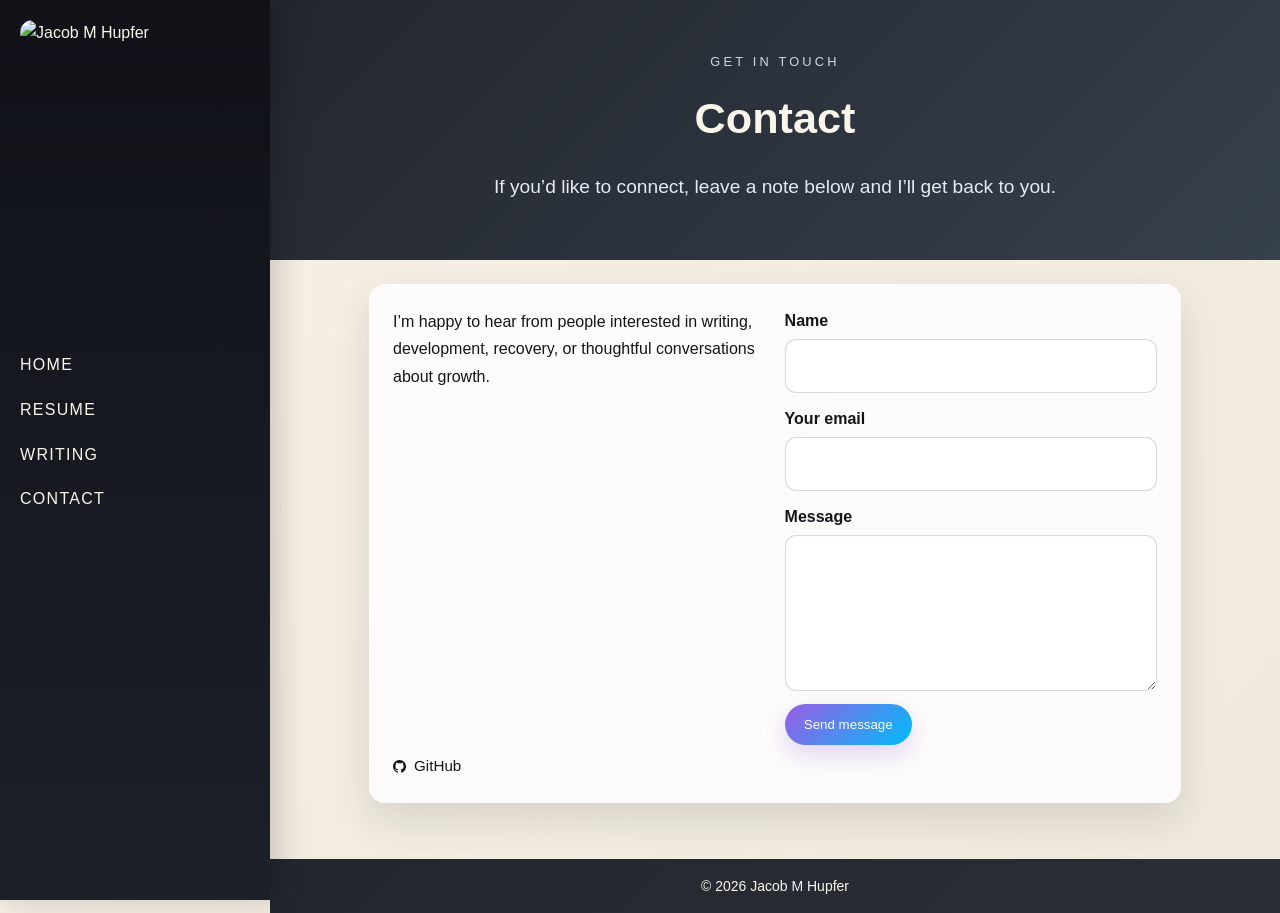
==== contact.html @ 003349e4 "Simplify navigation and remove email from contact page" ====
<!DOCTYPE html>
<html lang="en">
<head>
    <meta charset="UTF-8">
    <meta name="viewport" content="width=device-width, initial-scale=1.0">
    <title>Contact | Jacob M Hupfer</title>
    <link rel="stylesheet" href="assets/css/style.css">
    <link rel="stylesheet" href="https://maxcdn.bootstrapcdn.com/font-awesome/4.4.0/css/font-awesome.min.css">
</head>
<body>
    <nav class="navbar" aria-label="Main navigation">
        <img src="assets/images/Profile Photo.jpg" alt="Jacob M Hupfer" width="230" height="300">
        <ul class="navbar-items">
            <li><a href="index.html">Home</a></li>
            <li><a href="resume.html">Resume</a></li>
            <li><a href="writing.html">Writing</a></li>
            <li><a class="active" href="contact.html">Contact</a></li>
        </ul>
    </nav>

    <div class="page-content">
        <header class="site-header subpage-hero">
            <div class="hero-content">
                <p class="eyebrow">Get in touch</p>
                <h1>Contact</h1>
                <p class="hero-copy">If you’d like to connect, leave a note below and I’ll get back to you.</p>
            </div>
        </header>

        <main class="subpage-content">
            <section class="contact-shell">
                <div class="contact-details">
                    <p class="contact-intro">I’m happy to hear from people interested in writing, development, recovery, or thoughtful conversations about growth.</p>
                    <ul class="contact-links">
                        <li><i class="fa fa-github" aria-hidden="true"></i><a href="https://github.com/JMHupfer" target="_blank" rel="noopener noreferrer">GitHub</a></li>
                    </ul>
                </div>

                <form class="contact-form" id="contact-form" novalidate>
                    <div class="form-row">
                        <label for="name">Name</label>
                        <input id="name" name="name" type="text" required autocomplete="name">
                    </div>

                    <div class="form-row">
                        <label for="email">Your email</label>
                        <input id="email" name="email" type="email" required autocomplete="email">
                    </div>

                    <div class="form-row">
                        <label for="message">Message</label>
                        <textarea id="message" name="message" rows="5" required></textarea>
                    </div>

                    <button class="button primary" type="submit">Send message</button>
                    <p class="form-status" id="form-status" role="status" aria-live="polite"></p>
                </form>
            </section>
        </main>

        <footer class="site-footer">
            <p>&copy; 2026 Jacob M Hupfer</p>
        </footer>
    </div>

    <script>
        const form = document.getElementById('contact-form');
        const statusMessage = document.getElementById('form-status');

        form.addEventListener('submit', async (event) => {
            event.preventDefault();

            const name = document.getElementById('name').value.trim();
            const senderEmail = document.getElementById('email').value.trim();
            const message = document.getElementById('message').value.trim();

            if (!name || !senderEmail || !message) {
                statusMessage.textContent = 'Please fill in each field before sending.';
                statusMessage.className = 'form-status error';
                return;
            }

            statusMessage.textContent = 'Sending your message...';
            statusMessage.className = 'form-status';

            const formData = new FormData(form);
            formData.set('_subject', `Portfolio contact from ${name}`);
            formData.set('_captcha', 'false');
            formData.set('_template', 'table');

            try {
                const response = await fetch('https://formsubmit.co/ajax/jacobhupfer@gmail.com', {
                    method: 'POST',
                    body: formData
                });

                if (!response.ok) {
                    throw new Error('Unable to send message');
                }

                form.reset();
                statusMessage.textContent = 'Thanks! Your message has been sent.';
                statusMessage.className = 'form-status success';
            } catch (error) {
                statusMessage.textContent = 'Sorry, that did not go through. Please email me directly instead.';
                statusMessage.className = 'form-status error';
            }
        });
    </script>
</body>
</html>
---- assets/css/style.css ----
:root {
  --sidebar-width: 270px;
  --color-bg: #efe9dd;
  --color-dark: #23262d;
  --color-black: #13151a;
  --color-light: #f8f5eb;
  --color-accent: #9b5de5;
  --color-accent-2: #00bbf9;
  --shadow: 0 16px 40px rgba(19, 21, 26, 0.12);
}

* {
  box-sizing: border-box;
  margin: 0;
  padding: 0;
}

html {
  scroll-behavior: smooth;
}

body {
  font-family: 'Segoe UI', Tahoma, Geneva, Verdana, sans-serif;
  background: linear-gradient(135deg, #f7f0e6 0%, var(--color-bg) 100%);
  color: var(--color-black);
  line-height: 1.6;
}

a {
  color: inherit;
  text-decoration: none;
}

img {
  display: block;
  max-width: 100%;
  height: auto;
}

.navbar {
  position: fixed;
  top: 0;
  left: 0;
  width: var(--sidebar-width);
  height: 100vh;
  padding: 20px;
  background: linear-gradient(180deg, #101218 0%, #1c2028 100%);
  color: var(--color-light);
  z-index: 100;
  box-shadow: 8px 0 28px rgba(0, 0, 0, 0.18);
}

.navbar img {
  width: 100%;
  height: auto;
  margin-bottom: 2rem;
  object-fit: cover;
  border-radius: 0.8rem;
}

.navbar-items {
  display: flex;
  flex-direction: column;
  gap: 1.2rem;
  list-style: none;
  text-transform: uppercase;
  font-size: 1rem;
  letter-spacing: 0.08em;
}

.navbar-items a {
  color: var(--color-light);
  transition: border-color 0.2s ease, color 0.2s ease;
}

.navbar-items a:hover,
.navbar-items a:focus-visible {
  color: #fff;
  border-bottom: 2px solid var(--color-light);
}

.page-content {
  margin-left: var(--sidebar-width);
  min-height: 100vh;
  display: flex;
  flex-direction: column;
}

.site-header {
  background: linear-gradient(135deg, var(--color-dark) 0%, #36404c 100%);
  color: var(--color-light);
  padding: 3rem 1.5rem 2.5rem;
}

.hero-content {
  max-width: 900px;
  margin: 0 auto;
  text-align: center;
}

.eyebrow {
  display: inline-block;
  margin-bottom: 0.75rem;
  font-size: 0.8rem;
  letter-spacing: 0.25em;
  text-transform: uppercase;
  color: #cfd7e1;
}

.site-header h1 {
  font-size: clamp(1.8rem, 3.5vw, 2.7rem);
  font-weight: 600;
  margin-bottom: 1rem;
}

.hero-copy {
  font-size: clamp(1rem, 2vw, 1.2rem);
  line-height: 1.8;
  color: #e6ebf2;
  max-width: 720px;
  margin: 0 auto 1.5rem;
}

.hero-actions {
  display: flex;
  justify-content: center;
  gap: 1rem;
  flex-wrap: wrap;
}

.button {
  display: inline-flex;
  align-items: center;
  justify-content: center;
  padding: 0.8rem 1.2rem;
  border-radius: 999px;
  transition: transform 0.2s ease, box-shadow 0.2s ease;
}

.button:hover,
.button:focus-visible {
  transform: translateY(-2px);
}

.button.primary {
  background: linear-gradient(135deg, var(--color-accent), var(--color-accent-2));
  color: white;
  box-shadow: 0 10px 22px rgba(155, 93, 229, 0.24);
}

.button.secondary {
  border: 1px solid rgba(255, 255, 255, 0.28);
  color: var(--color-light);
  background: rgba(255, 255, 255, 0.06);
}

main section {
  padding: 0 1.5rem 2rem;
}

main h2 {
  text-align: center;
  padding: 0.8rem 1rem;
  background: linear-gradient(135deg, var(--color-black), #2d313a);
  color: var(--color-light);
  text-transform: uppercase;
  font-size: 1.15rem;
  font-weight: 600;
  letter-spacing: 0.08em;
  border-radius: 0.6rem 0.6rem 0 0;
}

.biography,
.focus-section,
.projects,
.resume-section,
.contacts {
  margin-top: 2rem;
}

.biography p {
  padding: 1.5rem;
  font-size: clamp(1rem, 2vw, 1.15rem);
  line-height: 1.8;
  text-align: center;
  max-width: 900px;
  margin: 0 auto;
}

.focus-grid {
  display: grid;
  grid-template-columns: repeat(auto-fit, minmax(220px, 1fr));
  gap: 1rem;
  padding: 1.5rem;
}

.focus-card {
  padding: 1.1rem;
  background: rgba(255, 255, 255, 0.8);
  border: 1px solid rgba(19, 21, 26, 0.07);
  border-radius: 0.9rem;
  box-shadow: var(--shadow);
}

.focus-card h3 {
  margin-bottom: 0.4rem;
  color: var(--color-black);
}

.project-grid {
  display: grid;
  grid-template-columns: repeat(auto-fit, minmax(270px, 1fr));
  gap: 1.5rem;
  padding: 1.5rem;
}

.card {
  display: flex;
  flex-direction: column;
  background: rgba(255, 255, 255, 0.95);
  border-radius: 1rem;
  overflow: hidden;
  box-shadow: var(--shadow);
  transition: transform 0.2s ease, box-shadow 0.2s ease;
}

.card:hover,
.card:focus-within {
  transform: translateY(-6px);
  box-shadow: 0 22px 44px rgba(19, 21, 26, 0.16);
}

.card a {
  display: block;
}

.card img {
  width: 100%;
  aspect-ratio: 16 / 10;
  object-fit: cover;
  transition: opacity 0.2s ease;
}

.card a:hover img,
.card a:focus-visible img {
  opacity: 0.8;
}

.card-body {
  padding: 1rem;
  color: var(--color-black);
  flex: 1;
}

.card-body h3 {
  font-size: 1.05rem;
  font-weight: 600;
  margin-bottom: 0.45rem;
}

.card-body p {
  font-size: 0.95rem;
  line-height: 1.5;
}

.resume-section p {
  padding: 1.5rem;
  font-size: 1.05rem;
  line-height: 1.7;
  text-align: center;
}

.contact-links {
  display: flex;
  flex-wrap: wrap;
  justify-content: center;
  gap: 1rem 2rem;
  list-style: none;
  padding: 1.5rem;
  text-transform: uppercase;
  font-size: 0.95rem;
}

.contact-links li {
  display: flex;
  align-items: center;
  gap: 0.5rem;
}

.contact-links a:hover,
.contact-links a:focus-visible {
  border-bottom: 2px solid var(--color-black);
}

.path-section {
  margin-top: 2rem;
}

.path-grid {
  display: grid;
  grid-template-columns: repeat(auto-fit, minmax(260px, 1fr));
  gap: 1rem;
  padding: 1.5rem;
}

.path-card {
  padding: 1.2rem;
  background: rgba(255, 255, 255, 0.88);
  border: 1px solid rgba(19, 21, 26, 0.07);
  border-radius: 1rem;
  box-shadow: var(--shadow);
}

.path-card h3 {
  margin-bottom: 0.45rem;
}

.text-link {
  display: inline-block;
  margin-top: 0.7rem;
  font-weight: 600;
  color: var(--color-accent);
}

.contact-shell {
  display: grid;
  grid-template-columns: repeat(auto-fit, minmax(270px, 1fr));
  gap: 1.2rem;
  padding: 1.5rem;
  background: rgba(255, 255, 255, 0.82);
  border-radius: 1rem;
  box-shadow: var(--shadow);
}

.contact-details {
  display: flex;
  flex-direction: column;
  justify-content: space-between;
  gap: 1rem;
}

.contact-intro {
  font-size: 1rem;
  line-height: 1.7;
}

.contact-links {
  display: grid;
  gap: 0.8rem;
  justify-content: start;
  padding: 0;
  text-transform: none;
}

.contact-form {
  display: grid;
  gap: 0.85rem;
}

.form-row {
  display: grid;
  gap: 0.35rem;
}

.form-row label {
  font-weight: 600;
}

.form-row input,
.form-row textarea {
  width: 100%;
  padding: 0.8rem 0.9rem;
  border: 1px solid rgba(19, 21, 26, 0.16);
  border-radius: 0.7rem;
  font: inherit;
  background: #fff;
}

.form-row textarea {
  resize: vertical;
}

.contact-form button {
  border: 0;
  cursor: pointer;
  justify-self: start;
}

.form-status {
  min-height: 1.25rem;
  font-size: 0.95rem;
  color: var(--color-dark);
  transition: color 0.2s ease, transform 0.2s ease;
}

.form-status.success {
  color: #1f7a43;
  transform: translateY(-2px);
  animation: pulse-success 0.6s ease;
}

.form-status.error {
  color: #b00020;
  transform: translateY(-2px);
}

@keyframes pulse-success {
  0% { transform: scale(0.98); }
  50% { transform: scale(1.01); }
  100% { transform: scale(1); }
}

.subpage-hero {
  padding-bottom: 2rem;
}

.subpage-content {
  padding: 1.5rem;
  max-width: 860px;
  margin: 0 auto 2rem;
}

.subpage-content .intro,
.subpage-content .section-card {
  background: rgba(255, 255, 255, 0.9);
  border-radius: 1rem;
  box-shadow: var(--shadow);
  padding: 1.2rem 1.3rem;
  margin-bottom: 1rem;
}

.section-card h3 {
  margin-bottom: 0.45rem;
}

.section-card ul {
  padding-left: 1.2rem;
  display: grid;
  gap: 0.45rem;
}

.site-footer {
  margin-top: auto;
  background: linear-gradient(135deg, var(--color-dark), #2a2f37);
  color: var(--color-light);
  text-align: center;
  padding: 1rem;
  font-size: 0.875rem;
}

.fade-in {
  opacity: 0;
  transform: translateY(22px);
  transition: opacity 0.6s ease, transform 0.6s ease;
}

.fade-in.visible {
  opacity: 1;
  transform: translateY(0);
}

@media (max-width: 900px) {
  .navbar {
    width: 220px;
  }

  .page-content {
    margin-left: 220px;
  }
}

@media (max-width: 768px) {
  .navbar {
    position: static;
    width: 100%;
    height: auto;
    box-shadow: none;
  }

  .navbar img {
    max-width: 180px;
    margin: 0 auto 1.5rem;
  }

  .navbar-items {
    flex-direction: row;
    flex-wrap: wrap;
    justify-content: center;
    gap: 1rem;
  }

  .page-content {
    margin-left: 0;
  }

  .project-grid,
  .focus-grid {
    grid-template-columns: 1fr;
  }

  .contact-links {
    flex-direction: column;
    align-items: center;
  }
}

@media (max-width: 480px) {
  .hero-actions {
    flex-direction: column;
  }

  .button {
    width: 100%;
  }

  main section {
    padding: 0 1rem 1.5rem;
  }
}

@media (prefers-reduced-motion: reduce) {
  html {
    scroll-behavior: auto;
  }

  .fade-in {
    opacity: 1;
    transform: none;
    transition: none;
  }

  .button,
  .card {
    transition: none;
  }
}
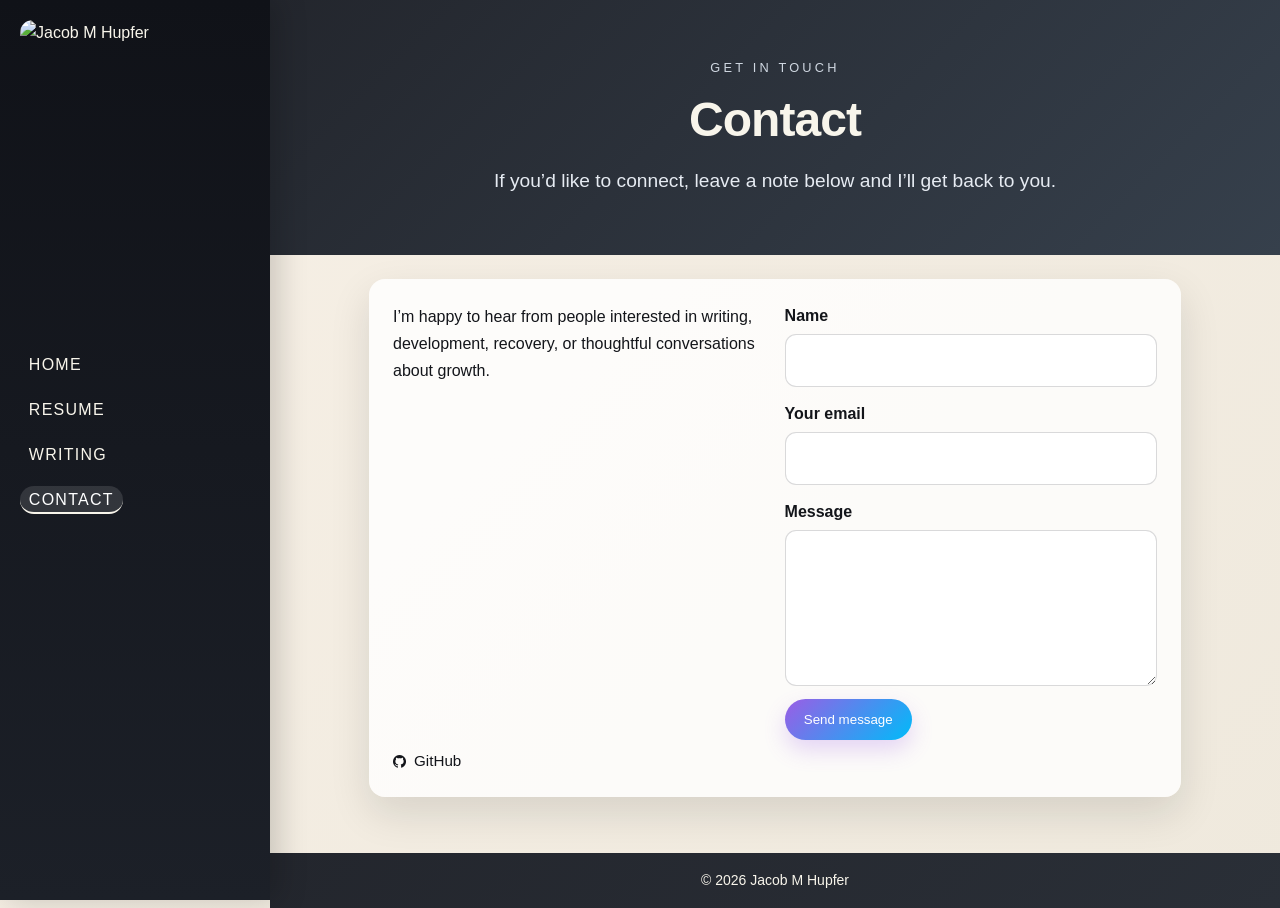
==== commit aa3bf1c3: "Add mobile navigation menu" ====
--- a/contact.html
+++ b/contact.html
@@ -9,8 +9,13 @@
 </head>
 <body>
     <nav class="navbar" aria-label="Main navigation">
+        <button class="menu-toggle" type="button" aria-expanded="false" aria-controls="navbar-menu" aria-label="Toggle navigation">
+            <span></span>
+            <span></span>
+            <span></span>
+        </button>
         <img src="assets/images/Profile Photo.jpg" alt="Jacob M Hupfer" width="230" height="300">
-        <ul class="navbar-items">
+        <ul class="navbar-items" id="navbar-menu">
             <li><a href="index.html">Home</a></li>
             <li><a href="resume.html">Resume</a></li>
             <li><a href="writing.html">Writing</a></li>
--- a/assets/css/style.css
+++ b/assets/css/style.css
@@ -24,6 +24,7 @@
   background: linear-gradient(135deg, #f7f0e6 0%, var(--color-bg) 100%);
   color: var(--color-black);
   line-height: 1.6;
+  overflow-x: hidden;
 }
 
 a {
@@ -68,13 +69,39 @@
   letter-spacing: 0.08em;
 }
 
+.menu-toggle {
+  display: none;
+  border: 0;
+  background: transparent;
+  padding: 0.2rem;
+  cursor: pointer;
+  margin-bottom: 0.75rem;
+}
+
+.menu-toggle span {
+  display: block;
+  width: 24px;
+  height: 2px;
+  background: var(--color-light);
+  margin: 4px 0;
+  border-radius: 999px;
+}
+
 .navbar-items a {
   color: var(--color-light);
-  transition: border-color 0.2s ease, color 0.2s ease;
+  transition: border-color 0.2s ease, color 0.2s ease, background-color 0.2s ease;
+  padding: 0.3rem 0.55rem;
+  border-radius: 999px;
 }
 
 .navbar-items a:hover,
 .navbar-items a:focus-visible {
+  color: #fff;
+  border-bottom: 2px solid var(--color-light);
+}
+
+.navbar-items a.active {
+  background-color: rgba(255, 255, 255, 0.12);
   color: #fff;
   border-bottom: 2px solid var(--color-light);
 }
@@ -89,11 +116,11 @@
 .site-header {
   background: linear-gradient(135deg, var(--color-dark) 0%, #36404c 100%);
   color: var(--color-light);
-  padding: 3rem 1.5rem 2.5rem;
+  padding: 3.4rem 1.5rem 2.8rem;
 }
 
 .hero-content {
-  max-width: 900px;
+  max-width: 920px;
   margin: 0 auto;
   text-align: center;
 }
@@ -108,16 +135,18 @@
 }
 
 .site-header h1 {
-  font-size: clamp(1.8rem, 3.5vw, 2.7rem);
+  font-size: clamp(2rem, 4vw, 3rem);
   font-weight: 600;
+  line-height: 1.2;
   margin-bottom: 1rem;
+  letter-spacing: -0.02em;
 }
 
 .hero-copy {
   font-size: clamp(1rem, 2vw, 1.2rem);
   line-height: 1.8;
   color: #e6ebf2;
-  max-width: 720px;
+  max-width: 760px;
   margin: 0 auto 1.5rem;
 }
 
@@ -155,19 +184,19 @@
 }
 
 main section {
-  padding: 0 1.5rem 2rem;
+  padding: 0 1.5rem 2.4rem;
 }
 
 main h2 {
   text-align: center;
-  padding: 0.8rem 1rem;
+  padding: 0.9rem 1rem;
   background: linear-gradient(135deg, var(--color-black), #2d313a);
   color: var(--color-light);
   text-transform: uppercase;
-  font-size: 1.15rem;
+  font-size: 1.05rem;
   font-weight: 600;
   letter-spacing: 0.08em;
-  border-radius: 0.6rem 0.6rem 0 0;
+  border-radius: 0.75rem 0.75rem 0 0;
 }
 
 .biography,
@@ -179,11 +208,11 @@
 }
 
 .biography p {
-  padding: 1.5rem;
+  padding: 1.6rem 1.8rem;
   font-size: clamp(1rem, 2vw, 1.15rem);
   line-height: 1.8;
   text-align: center;
-  max-width: 900px;
+  max-width: 920px;
   margin: 0 auto;
 }
 
@@ -226,8 +255,8 @@
 
 .card:hover,
 .card:focus-within {
-  transform: translateY(-6px);
-  box-shadow: 0 22px 44px rgba(19, 21, 26, 0.16);
+  transform: translateY(-5px);
+  box-shadow: 0 18px 36px rgba(19, 21, 26, 0.16);
 }
 
 .card a {
@@ -304,8 +333,8 @@
 }
 
 .path-card {
-  padding: 1.2rem;
-  background: rgba(255, 255, 255, 0.88);
+  padding: 1.25rem;
+  background: rgba(255, 255, 255, 0.9);
   border: 1px solid rgba(19, 21, 26, 0.07);
   border-radius: 1rem;
   box-shadow: var(--shadow);
@@ -475,27 +504,59 @@
     width: 100%;
     height: auto;
     box-shadow: none;
+    padding: 1rem 1rem 0.75rem;
+  }
+
+  .menu-toggle {
+    display: inline-block;
   }
 
   .navbar img {
-    max-width: 180px;
-    margin: 0 auto 1.5rem;
+    max-width: 160px;
+    margin: 0 auto 1rem;
   }
 
   .navbar-items {
-    flex-direction: row;
-    flex-wrap: wrap;
+    display: none;
+    flex-direction: column;
+    align-items: center;
+    gap: 0.7rem 0.85rem;
+    margin-top: 0.5rem;
+  }
+
+  .navbar-items.is-open {
+    display: flex;
+  }
+
+  .navbar-items a {
+    display: inline-flex;
+    align-items: center;
     justify-content: center;
-    gap: 1rem;
+    padding: 0.45rem 0.7rem;
+    font-size: 0.9rem;
   }
 
   .page-content {
     margin-left: 0;
   }
 
+  .site-header {
+    padding: 2.4rem 1rem 2rem;
+  }
+
+  .site-header h1 {
+    font-size: clamp(1.6rem, 6vw, 2.2rem);
+  }
+
   .project-grid,
-  .focus-grid {
+  .focus-grid,
+  .path-grid {
     grid-template-columns: 1fr;
+    padding: 1rem 0;
+  }
+
+  .contact-shell {
+    padding: 1rem;
   }
 
   .contact-links {
@@ -505,16 +566,27 @@
 }
 
 @media (max-width: 480px) {
-  .hero-actions {
-    flex-direction: column;
-  }
-
   .button {
     width: 100%;
   }
 
   main section {
-    padding: 0 1rem 1.5rem;
+    padding: 0 0.9rem 1.2rem;
+  }
+
+  .biography p {
+    padding: 1rem 0.8rem;
+    text-align: left;
+  }
+
+  .path-card,
+  .focus-card,
+  .card {
+    border-radius: 0.85rem;
+  }
+
+  .subpage-content {
+    padding: 1rem 0.85rem 1.5rem;
   }
 }
 
